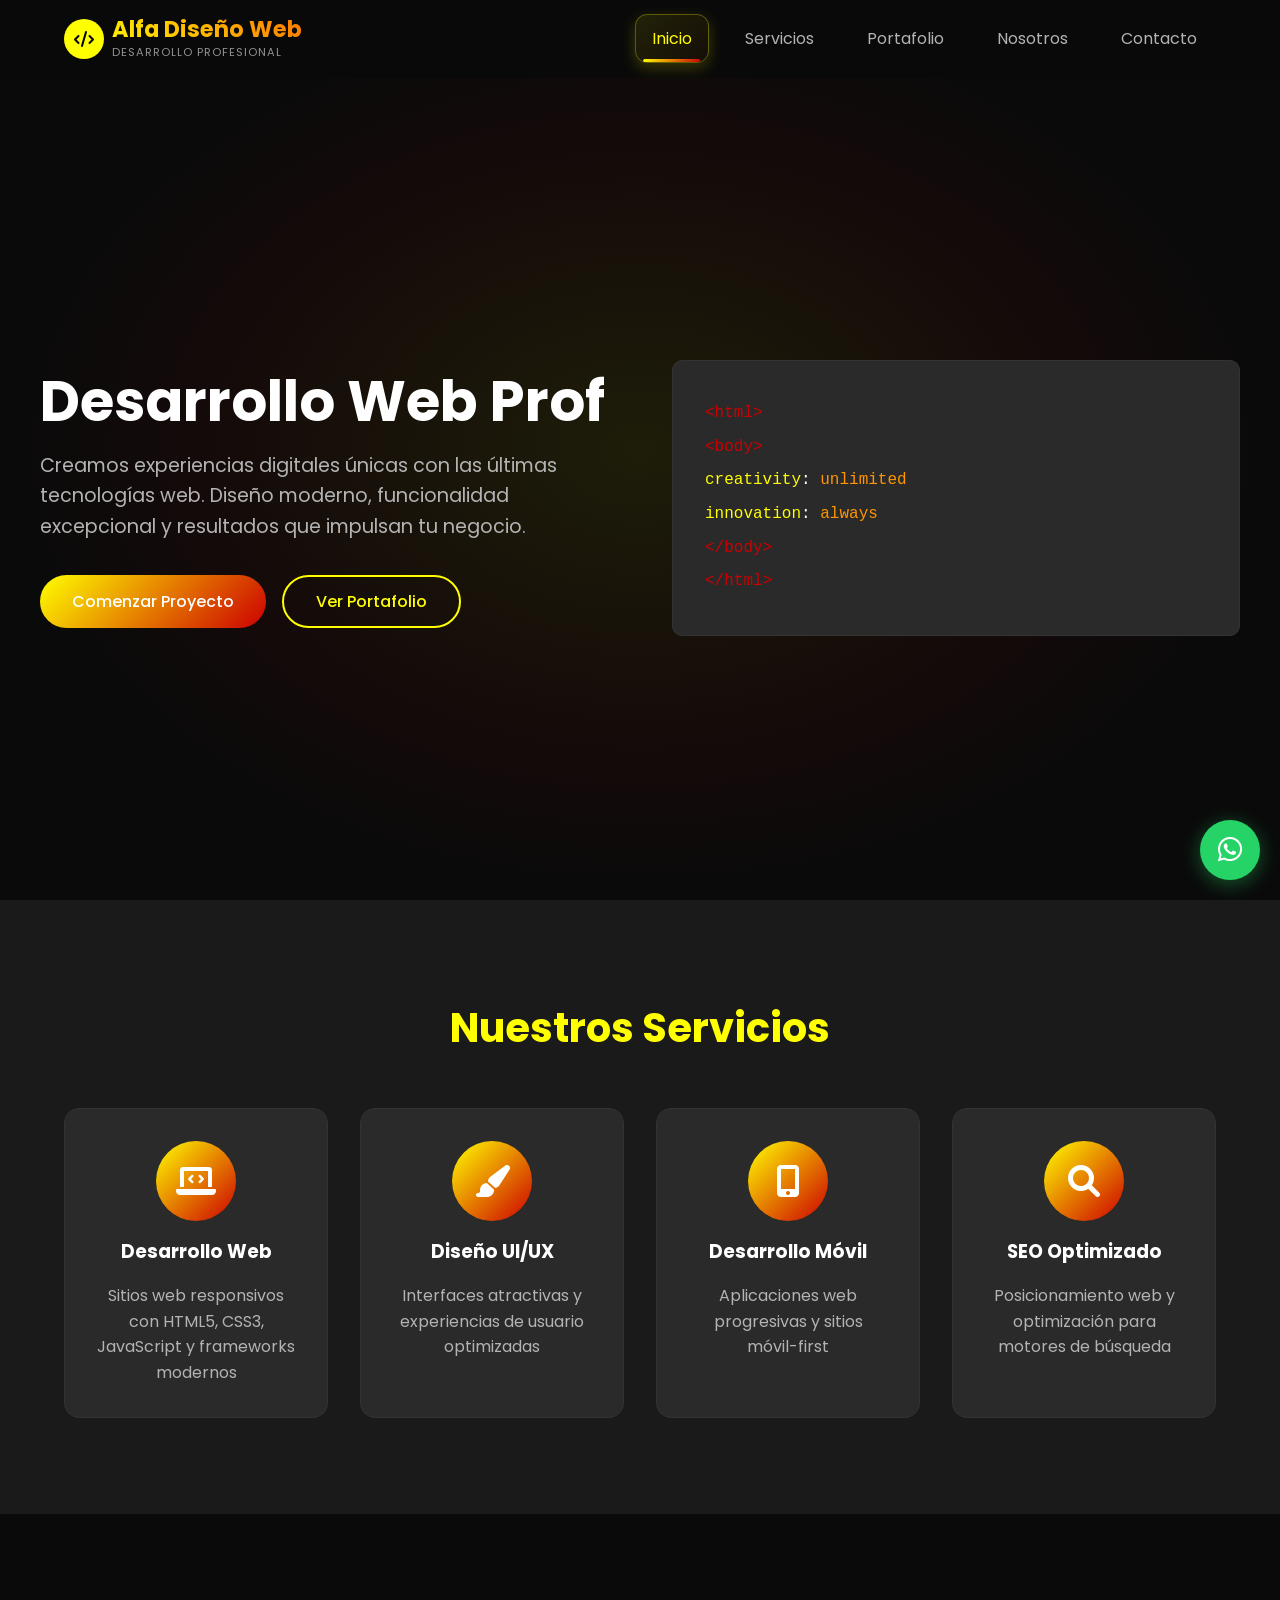
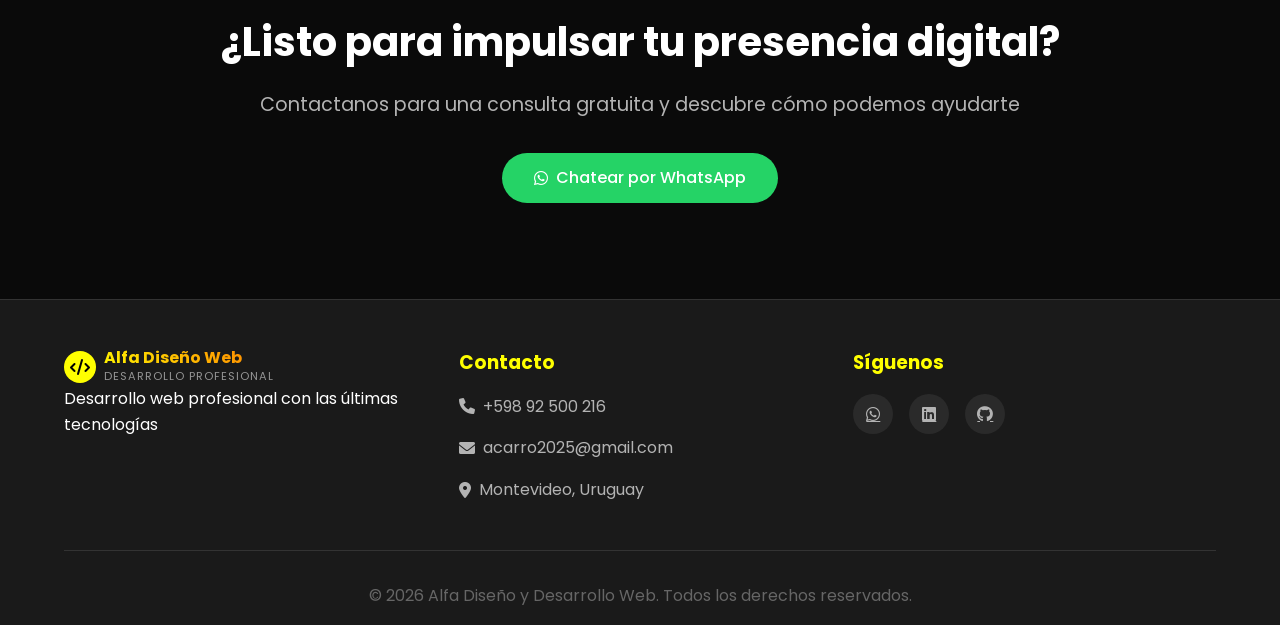
==== index.html @ 98d9b5e3 "Agregado de todos los primeros archivos de la web" ====
<!DOCTYPE html>
<html lang="es">
<head>
    <meta charset="UTF-8">
    <meta name="viewport" content="width=device-width, initial-scale=1.0">
    <title>Alfa Diseño y Desarrollo Web - Desarrollo Web Profesional</title>
    <link rel="icon" type="image/svg+xml" href="img/favicon.svg">
    <link rel="icon" type="image/x-icon" href="img/favicon.ico">
    <link rel="stylesheet" href="estilos.css">
    <link rel="stylesheet" href="https://cdnjs.cloudflare.com/ajax/libs/font-awesome/6.0.0/css/all.min.css">
    <link href="https://fonts.googleapis.com/css2?family=Poppins:wght@300;400;500;600;700&family=Roboto+Condensed:wght@300;400;700&display=swap" rel="stylesheet">
</head>
<body>
    <nav class="navbar">
        <div class="nav-container">
            <div class="logo">
                <div class="logo-icon">
                    <i class="fas fa-code"></i>
                </div>
                <div class="logo-text-new">
                    <span class="brand-name">Alfa Diseño Web</span>
                    <span class="brand-tagline">Desarrollo Profesional</span>
                </div>
            </div>
            <ul class="nav-menu">
                <li><a href="index.html" class="nav-link active">Inicio</a></li>
                <li><a href="servicios.html" class="nav-link">Servicios</a></li>
                <li><a href="portafolio.html" class="nav-link">Portafolio</a></li>
                <li><a href="sobre nosotros.html" class="nav-link">Nosotros</a></li>
                <li><a href="contacto.html" class="nav-link">Contacto</a></li>
            </ul>
            <div class="hamburger">
                <span></span>
                <span></span>
                <span></span>
            </div>
        </div>
    </nav>

    <section class="hero">
        <div class="hero-content">
            <div class="hero-text">
                <h1 class="hero-title animate-text">Desarrollo Web <span class="highlight">Profesional</span></h1>
                <p class="hero-description animate-text-delay">Creamos experiencias digitales únicas con las últimas tecnologías web. Diseño moderno, funcionalidad excepcional y resultados que impulsan tu negocio.</p>
                <div class="hero-buttons animate-buttons">
                    <a href="contacto.html" class="btn btn-primary">Comenzar Proyecto</a>
                    <a href="portafolio.html" class="btn btn-secondary">Ver Portafolio</a>
                </div>
            </div>
            <div class="hero-animation">
                <div class="code-animation">
                    <div class="code-line"><span class="tag">&lt;html&gt;</span></div>
                    <div class="code-line"><span class="tag">&lt;body&gt;</span></div>
                    <div class="code-line"><span class="property">creativity</span><span class="colon">:</span> <span class="value">unlimited</span></div>
                    <div class="code-line"><span class="property">innovation</span><span class="colon">:</span> <span class="value">always</span></div>
                    <div class="code-line"><span class="tag">&lt;/body&gt;</span></div>
                    <div class="code-line"><span class="tag">&lt;/html&gt;</span></div>
                </div>
            </div>
        </div>
    </section>

    <section class="services-preview">
        <div class="container">
            <h2 class="section-title yellow-title">Nuestros Servicios</h2>
            <div class="services-grid">
                <div class="service-card animate-card">
                    <div class="service-icon">
                        <i class="fas fa-laptop-code"></i>
                    </div>
                    <h3>Desarrollo Web</h3>
                    <p>Sitios web responsivos con HTML5, CSS3, JavaScript y frameworks modernos</p>
                </div>
                <div class="service-card animate-card">
                    <div class="service-icon">
                        <i class="fas fa-paint-brush"></i>
                    </div>
                    <h3>Diseño UI/UX</h3>
                    <p>Interfaces atractivas y experiencias de usuario optimizadas</p>
                </div>
                <div class="service-card animate-card">
                    <div class="service-icon">
                        <i class="fas fa-mobile-alt"></i>
                    </div>
                    <h3>Desarrollo Móvil</h3>
                    <p>Aplicaciones web progresivas y sitios móvil-first</p>
                </div>
                <div class="service-card animate-card">
                    <div class="service-icon">
                        <i class="fas fa-search"></i>
                    </div>
                    <h3>SEO Optimizado</h3>
                    <p>Posicionamiento web y optimización para motores de búsqueda</p>
                </div>
            </div>
        </div>
    </section>

    <section class="cta-section">
        <div class="container">
            <div class="cta-content">
                <h2>¿Listo para impulsar tu presencia digital?</h2>
                <p>Contactanos para una consulta gratuita y descubre cómo podemos ayudarte</p>
                <a href="https://wa.me/59892500216" class="btn btn-whatsapp" target="_blank">
                    <i class="fab fa-whatsapp"></i> Chatear por WhatsApp
                </a>
            </div>
        </div>
    </section>

    <footer class="footer">
        <div class="container">
            <div class="footer-content">
                <div class="footer-section">
                    <div class="logo">
                        <div class="logo-icon">
                            <i class="fas fa-code"></i>
                        </div>
                        <div class="logo-text-new">
                            <span class="brand-name">Alfa Diseño Web</span>
                            <span class="brand-tagline">Desarrollo Profesional</span>
                        </div>
                    </div>
                    <p>Desarrollo web profesional con las últimas tecnologías</p>
                </div>
                <div class="footer-section">
                    <h3>Contacto</h3>
                    <div class="contact-info">
                        <p><i class="fas fa-phone"></i> +598 92 500 216</p>
                        <p><i class="fas fa-envelope"></i> acarro2025@gmail.com</p>
                        <p><i class="fas fa-map-marker-alt"></i> Montevideo, Uruguay</p>
                    </div>
                </div>
                <div class="footer-section">
                    <h3>Síguenos</h3>
                    <div class="social-links">
                        <a href="https://wa.me/59892500216" target="_blank"><i class="fab fa-whatsapp"></i></a>
                        <a href="https://www.linkedin.com/feed/" target="_blank"><i class="fab fa-linkedin"></i></a>
                        <a href="https://github.com/dadaalan1?tab=repositories" target="_blank"><i class="fab fa-github"></i></a>
                    </div>
                </div>
            </div>
            <div class="footer-bottom">
                <p>&copy; <span id="current-year"></span> Alfa Diseño y Desarrollo Web. Todos los derechos reservados.</p>
            </div>
        </div>
    </footer>

    <!-- Botón flotante WhatsApp -->
    <div class="whatsapp-float">
        <a href="https://wa.me/59892500216" target="_blank" class="whatsapp-btn-float">
            <i class="fab fa-whatsapp"></i>
        </a>
    </div>

    <script src="app.js"></script>
</body>
</html>
---- estilos.css ----
:root {
    --primary-color: #ffff00;
    --secondary-color: #cc0000;
    --accent-color: #ff8800;
    --bg-primary: #0a0a0a;
    --bg-secondary: #1a1a1a;
    --bg-card: #2a2a2a;
    --text-primary: #ffffff;
    --text-secondary: #b3b3b3;
    --text-muted: #666666;
    --border-color: #333333;
    --gradient: linear-gradient(135deg, #ffff00, #cc0000);
    --shadow: 0 10px 30px rgba(255, 255, 0, 0.2);
}

* {
    margin: 0;
    padding: 0;
    box-sizing: border-box;
}

/* Prevenir scroll horizontal en todos los elementos */
*, *::before, *::after {
    max-width: 100%;
}

html, body {
    overflow-x: hidden;
}

body {
    font-family: 'Poppins', sans-serif;
    background-color: var(--bg-primary);
    color: var(--text-primary);
    line-height: 1.6;
    overflow-x: hidden;
    width: 100%;
    max-width: 100vw;
}

/* Navigation */
.navbar {
    position: fixed;
    top: 0;
    width: 100%;
    background: rgba(10, 10, 10, 0.95);
    backdrop-filter: blur(10px);
    z-index: 1000;
    padding: 1rem 0;
    transition: all 0.3s ease;
}

.nav-container {
    max-width: 1200px;
    margin: 0 auto;
    padding: 0 1.5rem;
    display: flex;
    justify-content: space-between;
    align-items: center;
    gap: 1rem;
    width: 100%;
    box-sizing: border-box;
}

.logo {
    display: flex;
    align-items: center;
    gap: 0.5rem;
}

img {
    max-width: 100%;
    height: auto;
    border-radius: 50%;
    object-fit: cover;
}

.logo-text-new {
    display: flex;
    flex-direction: column;
    gap: 0.1rem;
}

.brand-name {
    font-size: 1.4rem;
    font-weight: 700;
    background: linear-gradient(45deg, #ffff00, #ff8800, #cc0000);
    background-size: 200% 200%;
    -webkit-background-clip: text;
    -webkit-text-fill-color: transparent;
    background-clip: text;
    animation: gradientShift 4s ease-in-out infinite;
    transition: all 0.4s ease;
    line-height: 1.2;
}

.brand-tagline {
    font-size: 0.7rem;
    color: var(--text-secondary);
    font-weight: 400;
    text-transform: uppercase;
    letter-spacing: 1px;
    opacity: 0.8;
    transition: all 0.4s ease;
}

.logo:hover .brand-name {
    transform: translateX(5px);
    animation-duration: 1s;
    filter: drop-shadow(0 2px 10px rgba(255, 255, 0, 0.4));
}

.logo:hover .brand-tagline {
    color: var(--primary-color);
    transform: translateX(5px);
    opacity: 1;
}

.logo-icon {
    width: 40px;
    height: 40px;
    background: #ffff00;
    border-radius: 50%;
    display: flex;
    align-items: center;
    justify-content: center;
    animation: simpleFloat 2s ease-in-out infinite;
    transition: all 0.3s ease;
    color: #000000;
    z-index: 10;
    position: relative;
}

.logo:hover .logo-icon {
    transform: scale(1.1);
    background: #ffff33;
}

.logo-text {
    font-size: 1.5rem;
    font-weight: 700;
    background: linear-gradient(45deg, #ffff00, #ff8800, #cc0000);
    background-size: 200% 200%;
    -webkit-background-clip: text;
    -webkit-text-fill-color: transparent;
    background-clip: text;
    animation: gradientShift 4s ease-in-out infinite;
    transition: all 0.5s cubic-bezier(0.25, 0.46, 0.45, 0.94);
    cursor: pointer;
    position: relative;
}

.logo-text::after {
    content: '';
    position: absolute;
    bottom: -2px;
    left: 0;
    width: 0;
    height: 2px;
    background: linear-gradient(90deg, #ffff00, #cc0000);
    transition: width 0.5s ease;
}

.logo:hover .logo-text {
    transform: scale(1.08) translateY(-2px);
    filter: drop-shadow(0 4px 20px rgba(255, 255, 0, 0.4)) drop-shadow(0 4px 20px rgba(204, 0, 0, 0.4));
    animation-duration: 1s;
}

.logo:hover .logo-text::after {
    width: 100%;
}

.nav-menu {
    display: flex;
    list-style: none;
    gap: 1rem;
}

.nav-link {
    color: var(--text-secondary);
    text-decoration: none;
    transition: all 0.4s cubic-bezier(0.25, 0.46, 0.45, 0.94);
    position: relative;
    padding: 0.75rem 1rem;
    border-radius: 12px;
    margin: 0.1rem;
    border: 1px solid transparent;
}

.nav-link:hover,
.nav-link.active {
    color: var(--primary-color);
    background: linear-gradient(135deg, rgba(255, 255, 0, 0.1), rgba(255, 136, 0, 0.05));
    border-color: rgba(255, 255, 0, 0.3);
    transform: translateY(-3px) scale(1.02);
    box-shadow: 0 5px 15px rgba(255, 255, 0, 0.2);
}

.nav-link::after {
    content: '';
    position: absolute;
    bottom: 0;
    left: 50%;
    width: 0;
    height: 3px;
    background: var(--gradient);
    transition: all 0.4s ease;
    transform: translateX(-50%);
    border-radius: 2px;
}

.nav-link:hover::after,
.nav-link.active::after {
    width: 80%;
}

.hamburger {
    display: none;
    flex-direction: column;
    cursor: pointer;
    padding: 5px;
    border-radius: 5px;
    transition: all 0.3s ease;
}

.hamburger:hover {
    background: rgba(255, 255, 0, 0.1);
}

.hamburger span {
    width: 25px;
    height: 3px;
    background: var(--text-primary);
    margin: 3px 0;
    transition: all 0.4s cubic-bezier(0.25, 0.46, 0.45, 0.94);
    border-radius: 2px;
}

.hamburger.active span:nth-child(1) {
    transform: rotate(45deg) translate(6px, 6px);
    background: var(--primary-color);
}

.hamburger.active span:nth-child(2) {
    opacity: 0;
    transform: translateX(-20px);
}

.hamburger.active span:nth-child(3) {
    transform: rotate(-45deg) translate(6px, -6px);
    background: var(--secondary-color);
}

.hamburger.active span:nth-child(1) {
    transform: rotate(45deg) translate(6px, 6px);
    background: var(--primary-color);
}

.hamburger.active span:nth-child(2) {
    opacity: 0;
    transform: translateX(-20px);
}

.hamburger.active span:nth-child(3) {
    transform: rotate(-45deg) translate(6px, -6px);
    background: var(--secondary-color);
}

/* Hero Section */
.hero {
    min-height: 100vh;
    display: flex;
    align-items: center;
    padding: 8rem 2rem 2rem;
    background: radial-gradient(ellipse at center, rgba(255, 255, 0, 0.08) 0%, rgba(204, 0, 0, 0.05) 50%, transparent 70%);
}

.hero-content {
    max-width: 1200px;
    margin: 0 auto;
    display: grid;
    grid-template-columns: 1fr 1fr;
    gap: 4rem;
    align-items: center;
}

.hero-title {
    font-size: 3.5rem;
    font-weight: 700;
    line-height: 1.2;
    margin-bottom: 1rem;
}

.highlight {
    background: var(--gradient);
    -webkit-background-clip: text;
    -webkit-text-fill-color: transparent;
    background-clip: text;
}

.hero-description {
    font-size: 1.2rem;
    color: var(--text-secondary);
    margin-bottom: 2rem;
    line-height: 1.6;
}

.hero-buttons {
    display: flex;
    gap: 1rem;
    flex-wrap: wrap;
}

.btn {
    padding: 0.75rem 2rem;
    border: none;
    border-radius: 50px;
    text-decoration: none;
    font-weight: 500;
    transition: all 0.3s ease;
    cursor: pointer;
    display: inline-flex;
    align-items: center;
    gap: 0.5rem;
}

.btn-primary {
    background: var(--gradient);
    color: white;
    transform: translateY(0);
}

.btn-primary:hover {
    transform: translateY(-2px);
    box-shadow: var(--shadow);
}

.btn-secondary {
    background: transparent;
    color: var(--primary-color);
    border: 2px solid var(--primary-color);
}

.btn-secondary:hover {
    background: var(--primary-color);
    color: var(--bg-primary);
}

.btn-whatsapp {
    background: #25d366;
    color: white;
}

.btn-whatsapp:hover {
    background: linear-gradient(135deg, #25d366, #20b954);
    transform: translateY(-2px);
    box-shadow: 0 5px 20px rgba(37, 211, 102, 0.3);
}

/* Code Animation */
.code-animation {
    background: var(--bg-card);
    border-radius: 10px;
    padding: 2rem;
    border: 1px solid var(--border-color);
    position: relative;
    overflow: hidden;
}

.code-animation::before {
    content: '';
    position: absolute;
    top: 0;
    left: -100%;
    width: 100%;
    height: 2px;
    background: var(--gradient);
    animation: scan 3s infinite;
}

.code-line {
    font-family: 'Courier New', monospace;
    margin: 0.5rem 0;
    opacity: 0;
    animation: typewriter 0.5s forwards;
}

.code-line:nth-child(1) { animation-delay: 0.5s; }
.code-line:nth-child(2) { animation-delay: 1s; }
.code-line:nth-child(3) { animation-delay: 1.5s; }
.code-line:nth-child(4) { animation-delay: 2s; }
.code-line:nth-child(5) { animation-delay: 2.5s; }
.code-line:nth-child(6) { animation-delay: 3s; }

.tag { color: var(--secondary-color); }
.property { color: var(--primary-color); }
.colon { color: var(--text-primary); }
.value { color: #ff9500; }

/* Services Preview */
.services-preview {
    padding: 6rem 2rem;
    background: var(--bg-secondary);
}

.container {
    max-width: 1200px;
    margin: 0 auto;
    padding: 0 2rem;
}

@media (max-width: 768px) {
    .container {
        padding: 0 1.5rem;
    }
}

@media (max-width: 480px) {
    .container {
        padding: 0 1rem;
    }
}

.section-title {
    text-align: center;
    font-size: 2.5rem;
    margin-bottom: 3rem;
    background: var(--gradient);
    -webkit-background-clip: text;
    -webkit-text-fill-color: transparent;
    background-clip: text;
}

.yellow-title {
    background: var(--primary-color) !important;
    -webkit-background-clip: text !important;
    -webkit-text-fill-color: transparent !important;
    background-clip: text !important;
}

.services-grid {
    display: grid;
    grid-template-columns: repeat(auto-fit, minmax(250px, 1fr));
    gap: 2rem;
}

.service-card {
    background: var(--bg-card);
    padding: 2rem;
    border-radius: 15px;
    text-align: center;
    border: 1px solid var(--border-color);
    transition: all 0.3s ease;
    position: relative;
    overflow: hidden;
}

.service-card::before {
    content: '';
    position: absolute;
    top: 0;
    left: 0;
    width: 100%;
    height: 2px;
    background: var(--gradient);
    transform: scaleX(0);
    transition: transform 0.3s ease;
}

.service-card:hover::before {
    transform: scaleX(1);
}

.service-card:hover {
    transform: translateY(-10px);
    box-shadow: var(--shadow);
}

.service-icon {
    width: 80px;
    height: 80px;
    min-width: 80px;
    min-height: 80px;
    background: var(--gradient);
    border-radius: 50%;
    display: flex;
    align-items: center;
    justify-content: center;
    margin: 0 auto 1rem;
    font-size: 2rem;
    flex-shrink: 0;
    aspect-ratio: 1 / 1;
}

.service-card h3 {
    margin-bottom: 1rem;
    color: var(--text-primary);
}

.service-card p {
    color: var(--text-secondary);
}

/* CTA Section */
.cta-section {
    padding: 6rem 2rem;
    background: var(--bg-primary);
    text-align: center;
}

.cta-content h2 {
    font-size: 2.5rem;
    margin-bottom: 1rem;
}

.cta-content p {
    font-size: 1.2rem;
    color: var(--text-secondary);
    margin-bottom: 2rem;
}

/* Footer */
.footer {
    background: var(--bg-secondary);
    padding: 3rem 2rem 1rem;
    border-top: 1px solid var(--border-color);
}

.footer .logo-icon {
    animation: none !important;
    width: 32px;
    height: 32px;
    font-size: 1rem;
}

.footer .brand-name {
    font-size: 1rem;
}

.footer .brand-tagline {
    font-size: 0.7rem;
}

.footer-content {
    display: grid;
    grid-template-columns: repeat(auto-fit, minmax(250px, 1fr));
    gap: 2rem;
    margin-bottom: 2rem;
}

.footer-section h3 {
    margin-bottom: 1rem;
    color: var(--primary-color);
}

.contact-info p {
    margin-bottom: 0.5rem;
    color: var(--text-secondary);
    display: flex;
    align-items: center;
    gap: 0.5rem;
}

.social-links {
    display: flex;
    gap: 1rem;
}

.social-links a {
    width: 40px;
    height: 40px;
    background: var(--bg-card);
    border-radius: 50%;
    display: flex;
    align-items: center;
    justify-content: center;
    color: var(--text-secondary);
    transition: all 0.3s ease;
}

.social-links a:hover {
    background: var(--primary-color);
    color: var(--bg-primary);
    transform: translateY(-2px);
}

.footer-bottom {
    text-align: center;
    padding-top: 2rem;
    border-top: 1px solid var(--border-color);
    color: var(--text-muted);
}

/* Animations */
@keyframes pulse {
    0%, 100% { transform: scale(1); }
    50% { transform: scale(1.1); }
}

@keyframes simpleFloat {
    0%, 100% { 
        transform: translateY(0px); 
    }
    50% { 
        transform: translateY(-3px); 
    }
}

@keyframes gradientShift {
    0% { background-position: 0% 50%; }
    25% { background-position: 100% 50%; }
    50% { background-position: 100% 100%; }
    75% { background-position: 0% 100%; }
    100% { background-position: 0% 50%; }
}

@keyframes slideInBounce {
    0% {
        opacity: 0;
        transform: translateY(-50px) scale(0.3) rotateX(-90deg);
    }
    50% {
        opacity: 0.8;
        transform: translateY(0px) scale(1.05) rotateX(0deg);
    }
    100% {
        opacity: 1;
        transform: translateY(0) scale(1) rotateX(0deg);
    }
}



@keyframes scan {
    0% { left: -100%; }
    100% { left: 100%; }
}

@keyframes typewriter {
    to { opacity: 1; }
}

/* Animaciones de deslizamiento horizontal */
@keyframes slideInLeft {
    from {
        opacity: 0;
        transform: translateX(-50px);
    }
    to {
        opacity: 1;
        transform: translateX(0);
    }
}

@keyframes slideInRight {
    from {
        opacity: 0;
        transform: translateX(50px);
    }
    to {
        opacity: 1;
        transform: translateX(0);
    }
}

/* Sistema de transitions más estable */
.animate-text {
    opacity: 0;
    transform: translateX(-50px);
}

.animate-text.animate {
    animation: slideInLeft 1.2s ease forwards;
}

.animate-text-delay {
    opacity: 0;
    transform: translateX(50px);
}

.animate-text-delay.animate {
    animation: slideInRight 1.2s ease 0.3s forwards;
}

.animate-buttons {
    opacity: 0;
    transform: translateX(-50px);
}

.animate-buttons.animate {
    animation: slideInLeft 1.2s ease 0.6s forwards;
}

.animate-card {
    /* Mantenido sin animación por estabilidad */
    opacity: 1;
    transform: translateY(0);
}

.animate-card:nth-child(1) { animation-delay: 0.2s; }
.animate-card:nth-child(2) { animation-delay: 0.4s; }
.animate-card:nth-child(3) { animation-delay: 0.6s; }
.animate-card:nth-child(4) { animation-delay: 0.8s; }

/* Responsive Design */
@media (max-width: 1024px) and (min-width: 769px) {
    .nav-container {
        padding: 0 1.5rem;
    }
    
    .nav-menu {
        gap: 0.8rem;
    }
    
    .nav-link {
        padding: 0.7rem 1rem;
        font-size: 0.95rem;
    }
}

@media (max-width: 768px) and (min-width: 481px) {
    .nav-container {
        padding: 0 1rem;
        gap: 0.5rem;
    }
    
    .logo-text-new .brand-name {
        font-size: 1.1rem;
    }
    
    .logo-text-new .brand-tagline {
        font-size: 0.6rem;
    }
    
    .nav-menu {
        gap: 0.4rem;
    }
    
    .nav-link {
        padding: 0.45rem 0.6rem;
        font-size: 0.8rem;
        white-space: nowrap;
    }
    
    .logo {
        flex-shrink: 0;
    }
}

@media (max-width: 480px) {
    .hamburger {
        display: flex;
    }
    
    .nav-menu {
        position: fixed;
        left: -100%;
        top: 70px;
        flex-direction: column;
        background-color: var(--bg-secondary);
        width: 100%;
        text-align: center;
        transition: 0.3s;
        padding: 2rem 0;
    }
    
    .hero {
        padding: 5rem 1rem 2rem;
    }
    
    .nav-menu.active {
        left: 0;
    }
    
    .hero-content {
        grid-template-columns: 1fr;
        text-align: center;
    }
    
    .hero-title {
        font-size: 2.5rem;
    }
    
    .hero-buttons {
        justify-content: center;
    }
    
    .services-grid {
        grid-template-columns: 1fr;
    }
}

/* Page Hero Styles */
.page-hero {
    padding: 8rem 2rem 4rem;
    background: var(--bg-secondary);
    text-align: center;
    border-bottom: 1px solid var(--border-color);
}

@media (max-width: 480px) {
    .page-hero {
        padding: 6rem 1rem 3rem;
    }
}

.page-title {
    font-size: 3rem;
    margin-bottom: 1rem;
    background: var(--gradient);
    -webkit-background-clip: text;
    -webkit-text-fill-color: transparent;
    background-clip: text;
}

.page-subtitle {
    font-size: 1.2rem;
    color: var(--text-secondary);
    max-width: 600px;
    margin: 0 auto;
}

/* Services Detailed Styles */
.services-detailed {
    padding: 6rem 2rem;
}

.services-intro {
    text-align: center;
    margin-bottom: 4rem;
}

.section-description {
    font-size: 1.1rem;
    color: var(--text-secondary);
    max-width: 800px;
    margin: 0 auto;
}

.services-grid-detailed {
    display: grid;
    grid-template-columns: repeat(2, 1fr);
    gap: 2rem;
    max-width: 900px;
    margin: 0 auto;
}

.service-item,
.services-grid-detailed .service-card {
    background: var(--bg-card);
    border-radius: 15px;
    padding: 2rem;
    border: 1px solid var(--border-color);
    transition: all 0.3s ease;
}

.service-item:hover,
.services-grid-detailed .service-card:hover {
    transform: translateY(-10px);
    box-shadow: var(--shadow);
}

.service-header {
    display: flex;
    align-items: center;
    gap: 1rem;
    margin-bottom: 1.5rem;
}

.service-header .service-icon,
.services-grid-detailed .service-card .service-icon {
    width: 60px;
    height: 60px;
    min-width: 60px;
    min-height: 60px;
    margin: 0;
    flex-shrink: 0;
    aspect-ratio: 1 / 1;
}

.service-features {
    list-style: none;
    margin: 1.5rem 0;
}

.service-features li {
    padding: 0.5rem 0;
    display: flex;
    align-items: center;
    gap: 0.5rem;
    color: var(--text-secondary);
}

.service-features i {
    color: var(--primary-color);
}

.service-price {
    font-size: 1.5rem;
    font-weight: 700;
    color: var(--primary-color);
    text-align: center;
    padding: 1rem;
    background: rgba(0, 212, 255, 0.1);
    border-radius: 10px;
    margin-top: 1.5rem;
}

/* Process Section */
.process-section {
    padding: 6rem 2rem;
    background: var(--bg-secondary);
}

.process-steps {
    display: grid;
    grid-template-columns: repeat(4, 1fr);
    gap: 2rem;
}

.process-step {
    text-align: center;
    position: relative;
}

.step-number {
    width: 80px;
    height: 80px;
    min-width: 80px;
    min-height: 80px;
    background: var(--gradient);
    border-radius: 50%;
    display: flex;
    align-items: center;
    justify-content: center;
    font-size: 1.5rem;
    font-weight: 700;
    margin: 0 auto 1rem;
    color: white;
    flex-shrink: 0;
    aspect-ratio: 1 / 1;
}

.step-content h3 {
    margin-bottom: 1rem;
    color: var(--text-primary);
}

.step-content p {
    color: var(--text-secondary);
}

/* Technologies Section */
.technologies-section {
    padding: 6rem 2rem;
}

.tech-grid {
    display: grid;
    grid-template-columns: repeat(auto-fit, minmax(120px, 1fr));
    gap: 2rem;
}

.tech-item {
    text-align: center;
    padding: 1.5rem;
    background: var(--bg-card);
    border-radius: 15px;
    border: 1px solid var(--border-color);
    transition: all 0.3s ease;
}

.tech-item:hover {
    transform: translateY(-5px);
    border-color: var(--primary-color);
}

.tech-item i {
    font-size: 3rem;
    color: var(--primary-color);
    margin-bottom: 1rem;
}

/* Portfolio Styles */
.portfolio-intro {
    padding: 4rem 2rem;
    background: var(--bg-secondary);
    text-align: center;
}

.portfolio-filter {
    padding: 2rem;
    text-align: center;
}

.filter-buttons {
    display: flex;
    justify-content: center;
    gap: 1rem;
    flex-wrap: wrap;
}

.filter-btn {
    padding: 0.5rem 1.5rem;
    background: var(--bg-card);
    color: var(--text-secondary);
    border: 1px solid var(--border-color);
    border-radius: 25px;
    cursor: pointer;
    transition: all 0.3s ease;
}

.filter-btn:hover,
.filter-btn.active {
    background: var(--primary-color);
    color: var(--bg-primary);
    border-color: var(--primary-color);
}

.portfolio-gallery {
    padding: 4rem 2rem;
}

.portfolio-grid {
    display: grid;
    grid-template-columns: repeat(auto-fit, minmax(350px, 1fr));
    gap: 2rem;
}

.portfolio-item {
    position: relative;
    border-radius: 15px;
    overflow: hidden;
    transition: all 0.3s ease;
}

.portfolio-image {
    position: relative;
    height: 250px;
    background: var(--bg-card);
    display: flex;
    align-items: center;
    justify-content: center;
}

.project-placeholder {
    text-align: center;
    color: var(--text-secondary);
}

.project-placeholder i {
    font-size: 4rem;
    margin-bottom: 1rem;
    color: var(--primary-color);
}

.portfolio-overlay {
    position: absolute;
    top: 0;
    left: 0;
    right: 0;
    bottom: 0;
    background: rgba(0, 0, 0, 0.9);
    display: flex;
    align-items: center;
    justify-content: center;
    opacity: 0;
    transition: all 0.3s ease;
}

.portfolio-item:hover .portfolio-overlay {
    opacity: 1;
}

.portfolio-info {
    text-align: center;
    padding: 2rem;
}

.portfolio-info h3 {
    margin-bottom: 0.5rem;
    color: var(--text-primary);
}

.portfolio-tags {
    display: flex;
    justify-content: center;
    gap: 0.5rem;
    margin: 1rem 0;
    flex-wrap: wrap;
}

.portfolio-tags span {
    background: var(--primary-color);
    color: var(--bg-primary);
    padding: 0.25rem 0.75rem;
    border-radius: 15px;
    font-size: 0.8rem;
}

.portfolio-links {
    display: flex;
    justify-content: center;
    gap: 1rem;
}

.btn-icon {
    width: 40px;
    height: 40px;
    min-width: 40px;
    min-height: 40px;
    background: var(--bg-card);
    border-radius: 50%;
    display: flex;
    align-items: center;
    justify-content: center;
    color: var(--text-primary);
    text-decoration: none;
    transition: all 0.3s ease;
    flex-shrink: 0;
    aspect-ratio: 1 / 1;
}

.btn-icon:hover {
    background: var(--primary-color);
    color: var(--bg-primary);
}

/* Stats Section */
.stats-section {
    padding: 6rem 2rem;
    background: var(--bg-secondary);
}

.stats-grid {
    display: grid;
    grid-template-columns: repeat(auto-fit, minmax(200px, 1fr));
    gap: 2rem;
    justify-content: center;
    max-width: 900px;
    margin: 0 auto;
}

.stat-item {
    text-align: center;
}

.stat-number {
    font-size: 4rem;
    font-weight: 700;
    color: var(--primary-color);
    margin-bottom: 0.5rem;
}

.stat-label {
    color: var(--text-secondary);
    font-size: 1.1rem;
}

/* Testimonials */
.testimonials-section {
    padding: 6rem 2rem;
}

.testimonials-grid {
    display: grid;
    grid-template-columns: repeat(auto-fit, minmax(300px, 1fr));
    gap: 2rem;
}

.testimonial-item {
    background: var(--bg-card);
    padding: 2rem;
    border-radius: 15px;
    border: 1px solid var(--border-color);
}

.testimonial-content {
    margin-bottom: 2rem;
}

.testimonial-content p {
    font-style: italic;
    color: var(--text-secondary);
    font-size: 1.1rem;
}

.testimonial-author {
    display: flex;
    align-items: center;
    gap: 1rem;
}

.author-avatar {
    width: 60px;
    height: 60px;
    min-width: 60px;
    min-height: 60px;
    background: var(--gradient);
    border-radius: 50%;
    display: flex;
    align-items: center;
    justify-content: center;
    font-size: 1.5rem;
    flex-shrink: 0;
    aspect-ratio: 1 / 1;
}

/* About Page Styles */
.about-intro {
    padding: 6rem 2rem;
}

.about-content {
    display: flex;
    flex-direction: column;
    align-items: center;
    text-align: center;
    max-width: 800px;
    margin: 0 auto;
}

/* Estilos para negritas en Nuestra Historia */
.about-content strong {
    color: var(--primary-color);
    font-weight: 600;
}

.mission-vision {
    display: grid;
    grid-template-columns: 1fr 1fr;
    gap: 2rem;
    margin-top: 2rem;
    max-width: 600px;
    margin-left: auto;
    margin-right: auto;
}

.mission, .vision {
    padding: 1.5rem;
    background: var(--bg-card);
    border-radius: 15px;
    border: 1px solid var(--border-color);
}

.mission h3, .vision h3 {
    display: flex;
    align-items: center;
    gap: 0.5rem;
    color: var(--primary-color);
    margin-bottom: 1rem;
}

.about-image {
    display: flex;
    align-items: center;
    justify-content: center;
}

.image-placeholder {
    width: 400px;
    height: 400px;
    background: var(--bg-card);
    border-radius: 15px;
    display: flex;
    flex-direction: column;
    align-items: center;
    justify-content: center;
    border: 1px solid var(--border-color);
    position: relative;
    overflow: hidden;
}

.developer-avatar {
    width: 120px;
    height: 120px;
    min-width: 120px;
    min-height: 120px;
    background: var(--gradient);
    border-radius: 50%;
    display: flex;
    align-items: center;
    justify-content: center;
    font-size: 3rem;
    margin-bottom: 2rem;
    flex-shrink: 0;
    aspect-ratio: 1 / 1;
}

.code-elements {
    position: absolute;
    bottom: 20px;
    left: 20px;
    right: 20px;
}

.code-snippet {
    background: rgba(0, 0, 0, 0.8);
    padding: 1rem;
    border-radius: 10px;
    font-family: 'Courier New', monospace;
    font-size: 0.8rem;
}

.code-snippet .code-line {
    display: block;
    margin: 0.25rem 0;
    color: var(--primary-color);
}

/* Team Section */
.team-section {
    padding: 6rem 2rem;
    background: var(--bg-secondary);
}

.team-grid {
    display: grid;
    justify-content: center;
}

.team-member {
    background: var(--bg-card);
    border-radius: 15px;
    padding: 2rem;
    text-align: center;
    border: 1px solid var(--border-color);
    max-width: 400px;
    margin: 0 auto;
}

.member-photo {
    position: relative;
    width: 200px;
    height: 200px;
    margin: 0 auto 1.5rem;
}

.photo-placeholder {
    width: 100%;
    height: 100%;
    background: var(--gradient);
    border-radius: 50%;
    display: flex;
    align-items: center;
    justify-content: center;
    font-size: 4rem;
    aspect-ratio: 1 / 1;
}

.member-overlay {
    position: absolute;
    top: 0;
    left: 0;
    right: 0;
    bottom: 0;
    background: rgba(0, 0, 0, 0.8);
    border-radius: 50%;
    display: flex;
    align-items: center;
    justify-content: center;
    opacity: 0;
    transition: all 0.3s ease;
}

.member-photo:hover .member-overlay {
    opacity: 1;
}

.member-overlay .social-links {
    display: flex;
    gap: 0.5rem;
}

.member-role {
    color: var(--primary-color);
    font-weight: 500;
    display: block;
    margin-bottom: 1rem;
}

.member-skills {
    display: flex;
    gap: 0.5rem;
    justify-content: center;
    flex-wrap: wrap;
    margin: 1rem 0;
}

.skill {
    background: rgba(0, 212, 255, 0.1);
    color: var(--primary-color);
    padding: 0.25rem 0.75rem;
    border-radius: 15px;
    font-size: 0.8rem;
    border: 1px solid var(--primary-color);
}

/* Values Section */
.values-section {
    padding: 6rem 2rem;
}

.values-grid {
    display: grid;
    grid-template-columns: repeat(auto-fit, minmax(250px, 1fr));
    gap: 2rem;
}

.value-item {
    text-align: center;
    padding: 2rem;
}

.value-icon {
    width: 80px;
    height: 80px;
    background: var(--gradient);
    border-radius: 50%;
    display: flex;
    align-items: center;
    justify-content: center;
    margin: 0 auto 1rem;
    font-size: 2rem;
}

/* Technologies Expertise */
.technologies-expertise {
    padding: 6rem 2rem;
    background: var(--bg-secondary);
}

.tech-categories {
    display: grid;
    grid-template-columns: repeat(auto-fit, minmax(350px, 1fr));
    gap: 3rem;
}

.tech-category {
    background: var(--bg-card);
    padding: 2rem;
    border-radius: 15px;
    border: 1px solid var(--border-color);
}

.tech-category h3 {
    display: flex;
    align-items: center;
    gap: 0.5rem;
    color: var(--primary-color);
    margin-bottom: 2rem;
}

.tech-list {
    display: flex;
    flex-direction: column;
    gap: 1.5rem;
}

.tech-list .tech-item {
    display: flex;
    align-items: center;
    gap: 1rem;
    background: var(--bg-primary);
    padding: 1rem;
    border-radius: 10px;
    text-align: left;
}

.tech-list .tech-item i {
    font-size: 2rem;
    margin: 0;
    color: var(--primary-color);
    flex-shrink: 0;
    width: 2.5rem;
    text-align: center;
}

.tech-info h4 {
    margin-bottom: 0.25rem;
    color: var(--text-primary);
}

.tech-info p {
    color: var(--text-secondary);
    font-size: 0.9rem;
}

/* Timeline */
.experience-timeline {
    padding: 6rem 2rem;
}

.timeline {
    max-width: 800px;
    margin: 0 auto;
    position: relative;
}

.timeline::before {
    content: '';
    position: absolute;
    left: 50%;
    top: 0;
    bottom: 0;
    width: 2px;
    background: var(--primary-color);
    transform: translateX(-50%);
}

.timeline-item {
    display: flex;
    align-items: center;
    margin-bottom: 3rem;
    position: relative;
}

.timeline-item:nth-child(odd) {
    flex-direction: row-reverse;
}

.timeline-date {
    width: 100px;
    text-align: center;
    font-weight: 700;
    color: var(--primary-color);
    font-size: 1.2rem;
    background: var(--bg-card);
    padding: 0.5rem;
    border-radius: 10px;
    border: 2px solid var(--primary-color);
    position: relative;
    z-index: 2;
}

.timeline-content {
    flex: 1;
    background: var(--bg-card);
    padding: 2rem;
    border-radius: 15px;
    border: 1px solid var(--border-color);
    margin: 0 2rem;
}

/* Why Choose Us */
.why-choose-us {
    padding: 6rem 2rem;
    background: var(--bg-secondary);
}

.reasons-grid {
    display: grid;
    grid-template-columns: repeat(auto-fit, minmax(250px, 1fr));
    gap: 2rem;
}

.reason-item {
    text-align: center;
    padding: 2rem;
    background: var(--bg-card);
    border-radius: 15px;
    border: 1px solid var(--border-color);
}

.reason-number {
    width: 60px;
    height: 60px;
    background: var(--gradient);
    border-radius: 50%;
    display: flex;
    align-items: center;
    justify-content: center;
    margin: 0 auto 1rem;
    font-size: 1.5rem;
    font-weight: 700;
    color: white;
}

/* Contact Page Styles */
.contact-section {
    padding: 6rem 2rem;
}

.contact-content {
    display: flex;
    justify-content: center;
    align-items: start;
}

.contact-info {
    max-width: 800px;
    width: 100%;
    text-align: center;
}

.contact-info > p {
    text-align: center;
    margin: 1rem auto;
    max-width: 600px;
}

.contact-methods {
    display: grid;
    grid-template-columns: repeat(auto-fit, minmax(300px, 1fr));
    gap: 2rem;
    margin: 2rem 0;
    text-align: left;
}

.contact-method {
    display: flex;
    align-items: flex-start;
    gap: 1rem;
    padding: 1.5rem;
    background: var(--bg-card);
    border-radius: 15px;
    border: 1px solid var(--border-color);
}

.method-icon {
    width: 50px;
    height: 50px;
    min-width: 50px;
    min-height: 50px;
    background: var(--gradient);
    border-radius: 50%;
    display: flex;
    align-items: center;
    justify-content: center;
    font-size: 1.2rem;
    flex-shrink: 0;
    aspect-ratio: 1 / 1;
}

.method-info h3 {
    margin-bottom: 0.5rem;
    color: var(--primary-color);
}

.contact-link {
    color: var(--primary-color);
    text-decoration: none;
    font-weight: 500;
    display: inline-flex;
    align-items: center;
    gap: 0.5rem;
    margin-top: 0.5rem;
}

.contact-link:hover {
    background: var(--gradient);
    -webkit-background-clip: text;
    -webkit-text-fill-color: transparent;
    background-clip: text;
}

.contact-note {
    font-size: 0.9rem;
    color: var(--text-muted);
    font-style: italic;
    text-align: center;
    display: block;
    width: 100%;
}

.social-contact {
    margin-top: 2rem;
}

.social-links-large {
    display: flex;
    gap: 1rem;
    margin-top: 1rem;
    justify-content: center;
}

.social-btn {
    display: flex;
    align-items: center;
    gap: 0.5rem;
    padding: 0.75rem 1.5rem;
    border-radius: 25px;
    text-decoration: none;
    font-weight: 500;
    transition: all 0.3s ease;
}

.social-btn.whatsapp {
    background: #25d366;
    color: white;
}

.social-btn.linkedin {
    background: #0077b5;
    color: white;
}

.social-btn.github {
    background: #333;
    color: white;
}

.social-btn:hover {
    transform: translateY(-2px);
    box-shadow: 0 5px 15px rgba(0, 0, 0, 0.2);
}

/* Contact Form */
.contact-form-container {
    background: var(--bg-card);
    padding: 2rem;
    border-radius: 15px;
    border: 1px solid var(--border-color);
}

.contact-form {
    display: flex;
    flex-direction: column;
    gap: 1.5rem;
}

.form-group {
    display: flex;
    flex-direction: column;
}

.form-group label {
    margin-bottom: 0.5rem;
    color: var(--text-primary);
    font-weight: 500;
}

.form-group input,
.form-group select,
.form-group textarea {
    padding: 0.75rem;
    background: var(--bg-primary);
    border: 1px solid var(--border-color);
    border-radius: 8px;
    color: var(--text-primary);
    font-family: inherit;
}

.form-group input:focus,
.form-group select:focus,
.form-group textarea:focus {
    outline: none;
    border-color: var(--primary-color);
    box-shadow: 0 0 0 2px rgba(255, 255, 0, 0.3);
}

.checkbox-group {
    flex-direction: row;
    align-items: center;
    gap: 0.5rem;
}

.checkbox-label {
    display: flex;
    align-items: center;
    gap: 0.5rem;
    cursor: pointer;
    font-weight: normal;
}

.checkbox-label input[type="checkbox"] {
    width: auto;
    margin: 0;
}

.form-actions {
    display: flex;
    gap: 1rem;
    margin-top: 1rem;
}

/* Quick Contact */
.quick-contact {
    padding: 6rem 2rem;
    background: var(--bg-secondary);
}

.quick-contact-grid {
    display: grid;
    grid-template-columns: repeat(auto-fit, minmax(300px, 1fr));
    gap: 2rem;
}

.quick-contact-centered {
    display: flex;
    justify-content: center;
    align-items: center;
}

.quick-option {
    text-align: center;
    padding: 2rem;
    background: var(--bg-card);
    border-radius: 15px;
    border: 1px solid var(--border-color);
    max-width: 500px;
    width: 100%;
}

.quick-icon {
    width: 80px;
    height: 80px;
    background: var(--gradient);
    border-radius: 50%;
    display: flex;
    align-items: center;
    justify-content: center;
    margin: 0 auto 1rem;
    font-size: 2rem;
}

/* FAQ Section */
.faq-section {
    padding: 6rem 2rem;
}

.faq-grid {
    display: grid;
    gap: 1rem;
    max-width: 800px;
    margin: 0 auto;
}

.faq-item {
    background: var(--bg-card);
    border-radius: 15px;
    border: 1px solid var(--border-color);
    overflow: hidden;
}

.faq-question {
    padding: 1.5rem;
    display: flex;
    justify-content: space-between;
    align-items: center;
    cursor: pointer;
    transition: all 0.3s ease;
}

.faq-question:hover {
    background: rgba(0, 212, 255, 0.05);
}

.faq-question h3 {
    color: var(--text-primary);
    margin: 0;
}

.faq-question i {
    color: var(--primary-color);
    transition: transform 0.3s ease;
}

.faq-answer {
    padding: 0 1.5rem 1.5rem;
    color: var(--text-secondary);
    line-height: 1.6;
    text-align: center;
}

@media (max-width: 768px) {
    .hamburger {
        display: flex;
    }
    
    .nav-menu {
        position: fixed;
        left: -100%;
        top: 70px;
        flex-direction: column;
        background-color: var(--bg-secondary);
        width: 100%;
        text-align: center;
        transition: 0.3s;
        padding: 2rem 0;
    }
    
    .nav-menu.active {
        left: 0;
    }
    
    .hero-content {
        grid-template-columns: 1fr;
        text-align: center;
    }
    
    .hero-title {
        font-size: 2.5rem;
    }
    
    .hero-buttons {
        justify-content: center;
    }
    
    .services-grid {
        grid-template-columns: 1fr;
    }
    
    .services-grid-detailed {
        grid-template-columns: repeat(2, 1fr);
        gap: 1.5rem;
    }
    
    .about-content {
        grid-template-columns: 1fr;
        text-align: center;
        gap: 2rem;
        padding: 0;
        margin: 0;
    }
    
    .mission-vision {
        grid-template-columns: 1fr;
        gap: 1rem;
        margin-top: 1rem;
    }
    
    .mission, .vision {
        padding: 1rem;
        margin: 0;
    }
    
    .contact-content {
        flex-direction: column;
    }
    
    .contact-methods {
        grid-template-columns: 1fr;
    }
    
    .member-grid {
        grid-template-columns: 1fr;
        text-align: center;
    }
    
    .hero-buttons {
        flex-wrap: wrap;
        gap: 1rem;
    }
    
    .navbar {
        padding: 0 1rem;
    }
    
    .page-hero {
        padding: 6rem 1rem 3rem;
    }
    
    .section {
        padding: 4rem 1rem;
    }
    
    .portfolio-filter {
        padding: 2rem 1rem;
    }
    
    .process-steps {
        grid-template-columns: repeat(2, 1fr);
        gap: 1.5rem;
    }
    
    .member-grid {
        grid-template-columns: 1fr;
        text-align: center;
    }
    
    .hero-buttons {
        flex-wrap: wrap;
        gap: 1rem;
    }
    
    .navbar {
        padding: 0 1rem;
    }
    
    .page-hero {
        padding: 6rem 1rem 3rem;
    }
    
    .section {
        padding: 4rem 1rem;
    }
    
    .timeline::before {
        left: 30px;
    }
    
    .timeline-item {
        flex-direction: row;
        padding-left: 60px;
    }
    
    .timeline-item:nth-child(odd) {
        flex-direction: row;
    }
    
    .timeline-date {
        position: absolute;
        left: 0;
        width: 60px;
    }
    
    .timeline-content {
        margin: 0;
        margin-left: 2rem;
    }
}

@media (max-width: 480px) {
    .nav-container {
        padding: 0 0.5rem;
    }
    
    .logo {
        gap: 0.3rem;
    }
    
    .logo-text-new .brand-name {
        font-size: 0.9rem;
    }
    
    .logo-text-new .brand-tagline {
        font-size: 0.45rem;
    }
    
    .nav-link {
        padding: 0.5rem 0.6rem;
        font-size: 0.8rem;
    }
    
    .nav-menu {
        gap: 0.6rem;
    }
    
    .nav-link {
        padding: 0.5rem 0.6rem;
        font-size: 0.8rem;
    }
    
    .hero {
        padding: 6rem 1rem 2rem;
    }
    
    .hero-title {
        font-size: 2rem;
    }
    
    .hero-buttons {
        flex-direction: column;
        align-items: center;
        gap: 1rem;
        width: 100%;
        margin-top: 1rem;
    }
    
    .btn {
        width: 100%;
        max-width: 300px;
        min-width: 250px;
        padding: 1rem 1.5rem;
        font-size: 1rem;
        text-align: center;
        justify-content: center;
        white-space: nowrap;
        border-radius: 8px;
    }
    
    .page-title {
        font-size: 2rem;
    }
    
    .portfolio-grid {
        grid-template-columns: 1fr;
    }
    
    .tech-categories {
        grid-template-columns: 1fr;
    }
    
    .stats-grid {
        grid-template-columns: repeat(2, 1fr);
        gap: 1rem;
    }
    
    .testimonials-grid {
        grid-template-columns: 1fr;
    }
    
    .filter-buttons {
        flex-wrap: wrap;
        justify-content: center;
        gap: 0.5rem;
    }
    
    .filter-btn {
        padding: 0.5rem 1rem;
        font-size: 0.9rem;
    }
    
    .quick-contact-grid {
        grid-template-columns: 1fr;
        gap: 1.5rem;
    }
    
    .social-links-large {
        flex-direction: column;
        align-items: center;
    }
    
    .form-actions {
        flex-direction: column;
    }
    
    /* Responsive para el nuevo logo */
    .logo-combined {
        gap: 0.5rem;
    }
    
    .logo-symbol {
        width: 40px;
        height: 40px;
    }
    
    .logo-alpha {
        font-size: 1.4rem;
    }
    
    .brand-name {
        font-size: 1.1rem;
    }
    
    .brand-tagline {
        font-size: 0.6rem;
    }
    
    .services-grid-detailed {
        grid-template-columns: 1fr;
        gap: 1rem;
    }
    
    .member-photo {
        width: 160px;
        height: 160px;
    }
    
    /* Correcciones para elementos circulares en móviles */
    [style*="border-radius: 50%"],
    .service-icon,
    .step-number,
    .developer-avatar,
    .photo-placeholder,
    .btn-icon,
    .whatsapp-btn-float,
    .author-avatar,
    .method-icon {
        flex-shrink: 0 !important;
        aspect-ratio: 1 / 1 !important;
    }
    
    /* Corregir botón WhatsApp que se desborda */
    .btn-whatsapp {
        width: 100%;
        max-width: 280px;
        margin: 0 auto;
        display: inline-block;
        text-align: center;
        white-space: nowrap;
        overflow: hidden;
        text-overflow: ellipsis;
    }
    
    /* Correcciones adicionales para formularios y secciones */
    .container {
        padding: 0 1rem;
    }
    
    section {
        padding: 4rem 0;
    }
    
    .section-title {
        font-size: 2rem;
        margin-bottom: 1rem;
    }
    
    /* Corregir sección about para móviles */
    .about-intro {
        padding: 4rem 1rem;
    }
    
    .about-content {
        padding: 0 1rem;
        text-align: center;
    }
    
    .mission-vision {
        grid-template-columns: 1fr;
        max-width: 100%;
    }
    
    .about-text h2 {
        font-size: 1.8rem;
        margin-bottom: 1rem;
    }
    
    .about-text p {
        font-size: 1rem;
        line-height: 1.6;
        margin-bottom: 1rem;
    }
    
    .form-group {
        margin-bottom: 1rem;
    }
    
    .form-control {
        padding: 1rem;
        font-size: 1rem;
    }
    
    .about-image {
        padding: 0;
        margin: 0 auto;
        max-width: 100%;
        overflow: hidden;
    }
    
    .image-placeholder {
        padding: 1rem;
        max-width: 100%;
        overflow: hidden;
        display: flex;
        flex-direction: column;
        align-items: center;
    }
    
    /* Ocultar animación de código en móviles */
    .hero-animation {
        display: none;
    }
    
    /* Correcciones para quick-contact en móviles */
    .quick-contact-centered {
        padding: 0;
        width: 100%;
    }
    
    .quick-option {
        padding: 1.5rem 1rem;
        margin: 0;
        width: 100%;
        max-width: 100%;
        box-sizing: border-box;
    }
    
    .quick-option h3 {
        font-size: 1.3rem;
        margin: 1rem 0;
    }
    
    .quick-option p {
        font-size: 1rem;
        margin: 0.5rem 0 1rem 0;
    }
    
    /* Mejoras adicionales para móviles pequeños */
    .container {
        padding: 0 1rem;
    }
    
    .hero-title {
        font-size: 1.8rem;
        line-height: 1.2;
    }
    
    .page-title {
        font-size: 1.8rem;
        line-height: 1.2;
    }
    
    .service-card {
        padding: 1.5rem;
    }
    
    .contact-methods {
        text-align: center;
        grid-template-columns: 1fr;
        gap: 2rem;
        margin: 2rem 0;
    }
    
    .contact-method {
        padding: 1rem;
        flex-direction: column;
        text-align: center;
        align-items: center;
        justify-content: center;
    }
    
    .contact-info > p {
        text-align: center;
        padding: 0 1rem;
    }
    
    .method-icon {
        margin: 0 auto 1rem;
    }
    
    .method-info {
        text-align: center;
        width: 100%;
    }
    
    .method-info h3 {
        text-align: center;
        margin-bottom: 0.5rem;
    }
    
    .method-info p {
        text-align: center !important;
        margin: 0.25rem 0;
        width: 100%;
        display: block;
    }
    
    .method-info * {
        text-align: center;
    }
    
    .contact-link {
        justify-content: center;
        text-align: center;
        width: 100%;
        display: flex;
        align-items: center;
        gap: 0.5rem;
    }
    
    .contact-note {
        text-align: center;
        display: block;
        margin-top: 0.5rem;
    }
    
    .contact-link {
        justify-content: center;
        margin: 0.75rem auto 0;
        display: inline-flex;
    }
    
    .stats-grid {
        grid-template-columns: repeat(2, 1fr);
        gap: 1rem;
    }
    
    .testimonials-grid {
        grid-template-columns: 1fr;
    }
    
    .filter-buttons {
        flex-wrap: wrap;
        justify-content: center;
        gap: 0.5rem;
    }
    
    .filter-btn {
        padding: 0.5rem 1rem;
        font-size: 0.9rem;
    }
    
    .quick-contact-grid {
        grid-template-columns: 1fr;
        gap: 1.5rem;
    }
    
    .process-steps {
        grid-template-columns: 1fr;
        gap: 1rem;
    }
}

/* Media query adicional para pantallas ultra pequeñas */
@media (max-width: 320px) {
    body {
        overflow-x: hidden;
        width: 100%;
    }
    
    .footer-content {
        overflow: visible !important;
        z-index: 10;
        position: relative;
    }
    
    .footer-section {
        overflow: visible !important;
        position: relative;
    }
    
    .navbar {
        padding: 0.5rem 0;
        width: 100%;
        overflow-x: hidden;
    }
    
    .nav-container {
        padding: 0 0.5rem;
        max-width: 100%;
        overflow-x: hidden;
    }
    
    .logo {
        gap: 0.2rem;
        z-index: 99999 !important;
        position: relative !important;
    }
    
    .logo-icon {
        font-size: 1rem;
        z-index: 99999 !important;
        position: relative !important;
        width: 28px !important;
        height: 28px !important;
    }
    
    .footer {
        padding: 3rem 1rem 2rem;
        overflow: visible !important;
        position: relative;
        z-index: 5;
    }
    
    .footer .logo {
        position: relative;
        z-index: 20;
        overflow: visible !important;
    }
    
    .footer .logo-icon {
        z-index: 25 !important;
        position: relative !important;
        overflow: visible !important;
        margin: 0;
        width: 28px !important;
        height: 28px !important;
        font-size: 0.9rem !important;
        animation: none !important;
    }
    
    .footer .brand-name {
        font-size: 0.9rem !important;
    }
    
    .footer .brand-tagline {
        font-size: 0.6rem !important;
    }
    
    .logo-text-new .brand-name {
        font-size: 0.9rem;
        line-height: 1;
    }
    
    .logo-text-new .brand-tagline {
        font-size: 0.45rem;
    }
    
    .nav-link {
        padding: 0.35rem 0.4rem;
        font-size: 0.65rem;
        margin: 0;
    }
    
    .nav-menu {
        gap: 0.3rem;
    }
    
    .hero-title {
        font-size: 1.5rem;
    }
    
    .page-title {
        font-size: 1.5rem;
    }
    
    .btn {
        padding: 0.55rem 0.8rem;
        font-size: 0.75rem;
        min-width: 120px;
        max-width: 160px;
        white-space: nowrap;
        overflow: hidden;
        text-overflow: ellipsis;
        line-height: 1.2;
    }
    
    .hero-buttons {
        gap: 0.5rem;
        width: 100%;
        padding: 0 1rem;
    }
    
    .stats-grid {
        grid-template-columns: 1fr;
    }
    
    .service-card {
        padding: 1rem;
    }
    
    .tech-list .tech-item {
        padding: 0.8rem;
        gap: 0.8rem;
    }
    
    .tech-list .tech-item i {
        font-size: 1.8rem;
        width: 2rem;
        color: var(--primary-color);
        display: inline-block;
    }
    
    .tech-info h4 {
        font-size: 1rem;
    }
    
    .tech-info p {
        font-size: 0.85rem;
    }
    
    .portfolio-item {
        margin-bottom: 1rem;
    }
    
    .hero-subtitle {
        font-size: 1rem;
        line-height: 1.4;
    }
    
    .page-subtitle {
        font-size: 1rem;
        line-height: 1.4;
        text-align: center;
    }
    
    .faq-answer {
        text-align: center;
        padding: 0 1rem 1.5rem;
    }
    
    .section-title {
        font-size: 1.8rem;
    }
}

/* Botón flotante WhatsApp con efecto de onda */
.whatsapp-float {
    position: fixed;
    bottom: 20px;
    right: 20px;
    z-index: 9999;
}

.whatsapp-btn-float {
    width: 60px;
    height: 60px;
    min-width: 60px;
    min-height: 60px;
    background: #25d366;
    border-radius: 50%;
    display: flex;
    align-items: center;
    justify-content: center;
    text-decoration: none;
    box-shadow: 0 4px 20px rgba(37, 211, 102, 0.4);
    transition: all 0.3s ease;
    position: relative;
    animation: whatsapp-scale 2s ease-in-out infinite !important;
    flex-shrink: 0;
    aspect-ratio: 1 / 1;
}

.whatsapp-btn-float::before,
.whatsapp-btn-float::after {
    display: none !important;
}

.whatsapp-btn-float:hover {
    transform: scale(1.1);
    box-shadow: 0 6px 25px rgba(37, 211, 102, 0.6);
}

.whatsapp-btn-float i {
    font-size: 28px;
    color: white;
}

/* Círculos concéntricos removidos */

@keyframes whatsapp-scale {
    0% {
        transform: scale(1);
        box-shadow: 0 4px 20px rgba(37, 211, 102, 0.4);
    }
    50% {
        transform: scale(1.1);
        box-shadow: 0 6px 25px rgba(37, 211, 102, 0.6);
    }
    100% {
        transform: scale(1);
        box-shadow: 0 4px 20px rgba(37, 211, 102, 0.4);
    }
}

/* Prevenir overflow horizontal */
* {
    box-sizing: border-box;
}

body {
    overflow-x: hidden;
}

.container {
    max-width: 100%;
    overflow-x: hidden;
}

/* Responsive para el botón flotante */
@media (max-width: 480px) {
    .whatsapp-float {
        bottom: 10px;
        right: 10px;
    }
    
    .whatsapp-btn-float {
        width: 45px;
        height: 45px;
        box-shadow: 0 2px 15px rgba(37, 211, 102, 0.4);
    }
    
    .whatsapp-btn-float i {
        font-size: 20px;
    }
    
    /* Círculos concéntricos removidos para móviles */
}

/* Específico para pantallas muy pequeñas como 412px */
@media (max-width: 420px) {
    body {
        padding: 0;
        margin: 0;
    }
    
    .navbar {
        padding: 0.5rem 0;
    }
    
    .nav-container {
        padding: 0 0.5rem;
        max-width: 100%;
    }
    
    .whatsapp-float {
        bottom: 8px;
        right: 8px;
    }
    
    .whatsapp-btn-float {
        width: 40px;
        height: 40px;
    }
    
    .whatsapp-btn-float i {
        font-size: 18px;
    }
}
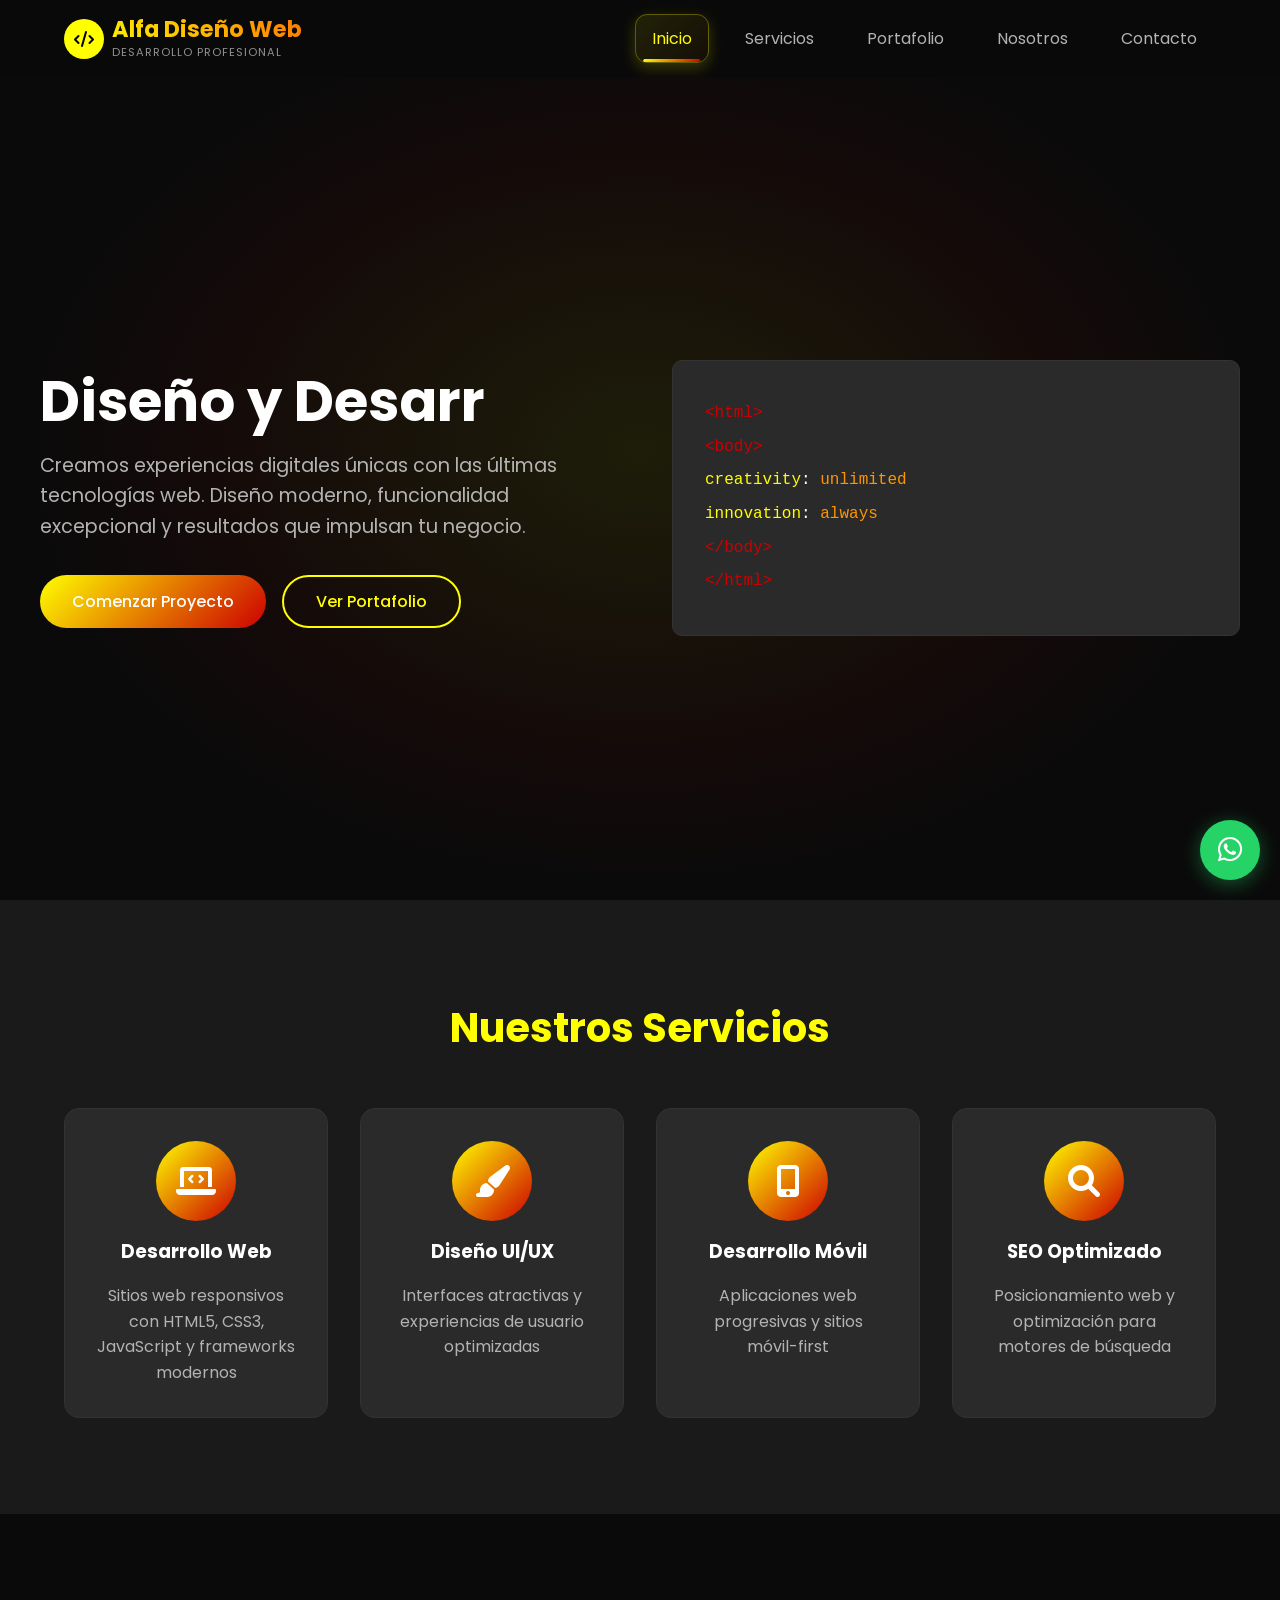
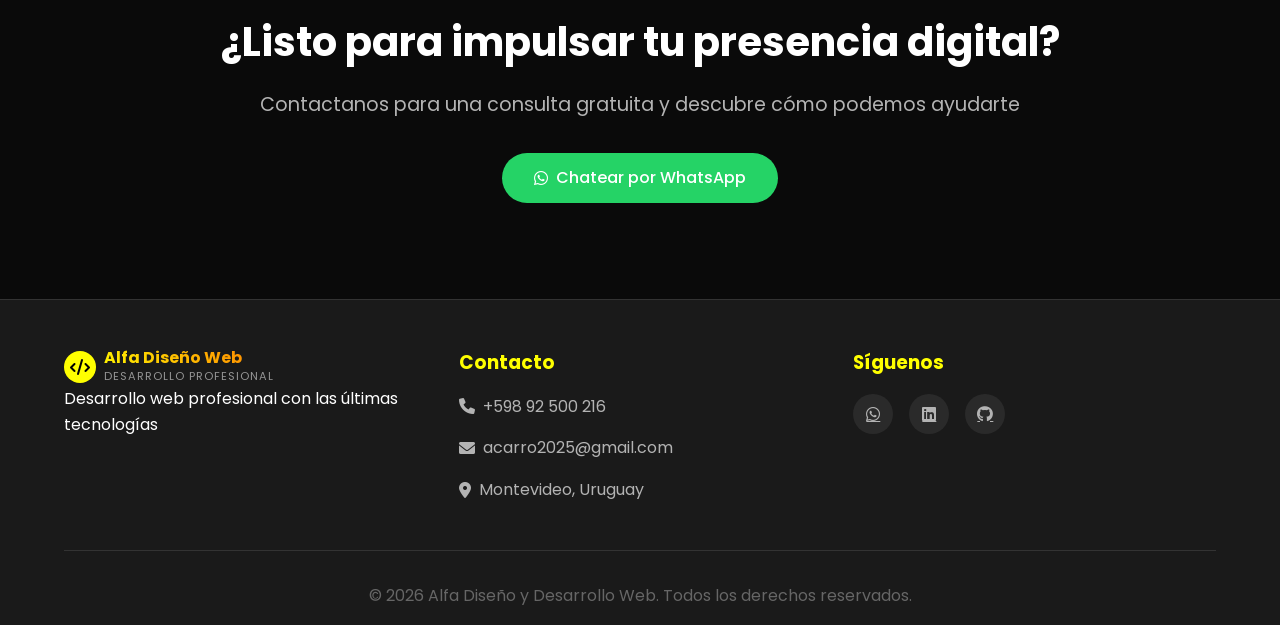
==== commit 5e4999b6: "actualizaciones en la pagina" ====
--- a/index.html
+++ b/index.html
@@ -40,7 +40,7 @@
     <section class="hero">
         <div class="hero-content">
             <div class="hero-text">
-                <h1 class="hero-title animate-text">Desarrollo Web <span class="highlight">Profesional</span></h1>
+                <h1 class="hero-title animate-text">Diseño y Desarrollo Web <span class="highlight">Profesional</span></h1>
                 <p class="hero-description animate-text-delay">Creamos experiencias digitales únicas con las últimas tecnologías web. Diseño moderno, funcionalidad excepcional y resultados que impulsan tu negocio.</p>
                 <div class="hero-buttons animate-buttons">
                     <a href="contacto.html" class="btn btn-primary">Comenzar Proyecto</a>
